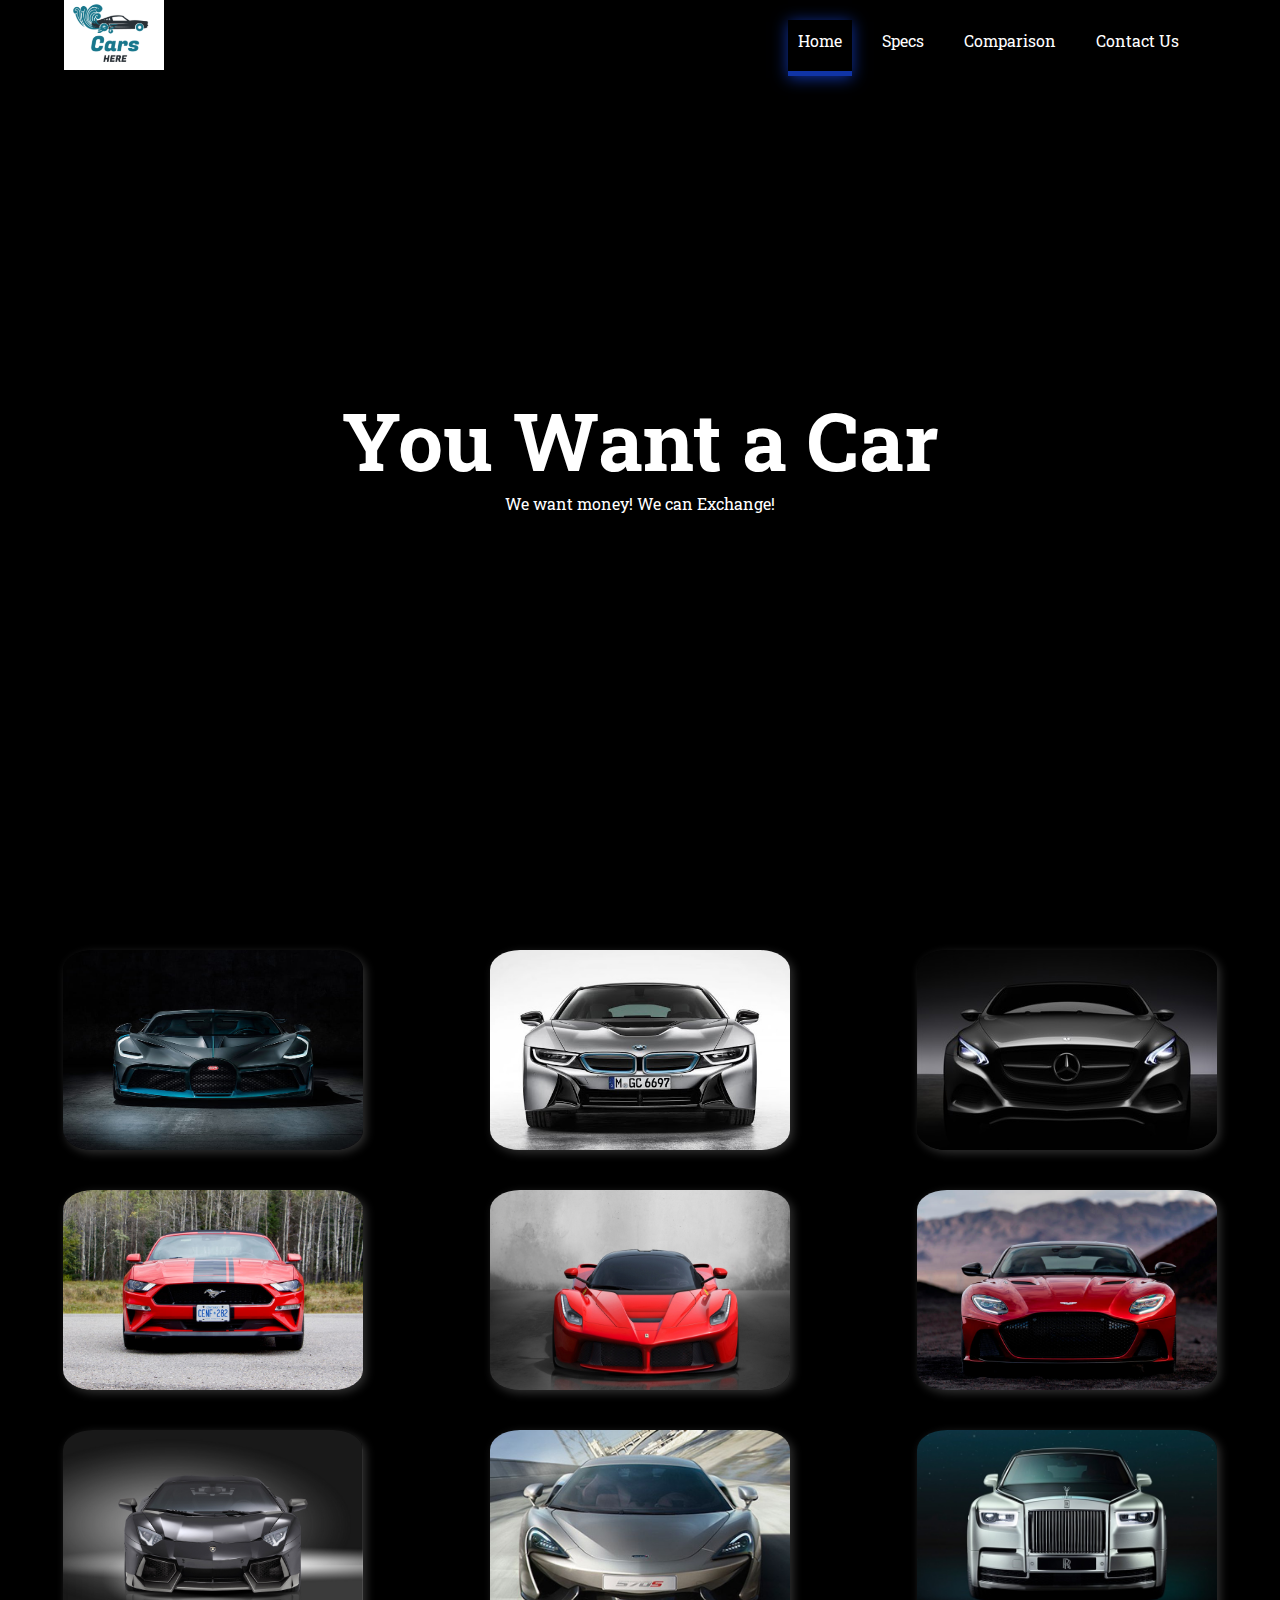
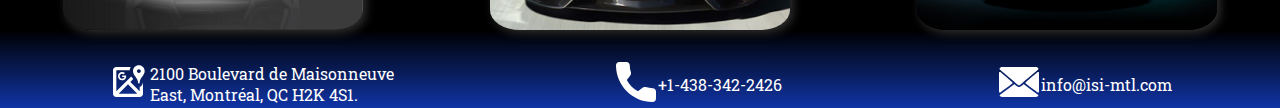
==== index.html @ 4ce7110e "First comit" ====
<!DOCTYPE html>
<html lang="en">

<head>
    <meta charset="UTF-8">
    <meta name="viewport" content="width=device-width, initial-scale=1.0">
    <title>Document</title>
    <link rel="stylesheet" href="./css/style.css" type="text/css">
</head>

<body>
    <div class="banner">
        <video autoplay muted loop>
            <source src="./assets/Video/video.mp4" type="video/mp4">

        </video>
        <section class="content">
            <h2>You Want a Car</h2>
            <p>We want money! We can Exchange!</p>
        </section>
    </div>
    <header>
        <nav>
            <img src="./assets/images/logo.PNG" alt="logo">
            <ul>
                <li class="avtivePage">Home</li>
                <li>Specs</li>
                <li>Comparison</li>
                <li>Contact Us</li>
            </ul>
        </nav>
    </header>
    <main>
        <aside>
            <img src="./assets/images/cars/background-front-view-hypercar-divo-bugatti-divo-hd-wallpaper-preview.jpg" alt="bugati">
            <img src="./assets/images/cars/unnamed (1).jpg" alt="un1">
            <img src="./assets/images/cars/unnamed (2).jpg" alt="un2">
            <img src="./assets/images/cars/2020-ford-mustang-gt-convertible-front-view-carbuzz-461702.jpg" alt="mustang">
            <img src="./assets/images/cars/ferrari_rojo_coche_italiano_3840x2160.jpg" alt="ferary">
            <img src="./assets/images/cars/2019-aston-martin-dbs-superleggera-front-view-carbuzz-435717.jpg" alt="am">
            <img src="./assets/images/cars/Lamborghini-Novitec-Torado-Black-Front-View.jpg" alt="lbgh">
            <img src="./assets/images/cars/4815d0dce899529d6fbb6898ac7a1062.jpg" alt="bmw">
            <img src="./assets/images/cars/02-phantom-swb_hero.jpg.rr_.1366.MED_.jpg" alt="rr">
        </aside>
    </main>
    <footer class="footer">
        <table>
            <tr>
                <td><img src="./assets/images/icons8-google-maps.svg" alt="location"></td>
                <td>2100 Boulevard de Maisonneuve East, Montréal, QC H2K 4S1.</td>
            </tr>
        </table>
        <table>
            <tr>
                <td><img src="./assets/images/phone.svg" alt="phn"></td>
                <td>+1-438-342-2426</td>
            </tr>
        </table>
        <table>
            <tr>
                <td><img src="./assets/images/mail.svg" alt="mail"></td>
                <td>info@isi-mtl.com</td>
            </tr>
        </table>
    </footer>    
</body>

</html>
---- css/style.css ----
@import url('https://fonts.googleapis.com/css?family=Roboto+Slab&display=swap');
* {
    margin: 0;
    padding: 0;
    font-family: 'Roboto Slab', serif;
}

body {
    background-color: black;
    color: white;
}

header {
    position: absolute;
    top: 0px;
    left: 0px;
    width: 100%;
}

nav {
    background-color: rgba(0, 0, 0, 0.3);
}

nav img {
    display: inline-block;
    width: 100px;
    height: auto;
    margin: auto 0 auto 5%;
}

nav ul {
    position: absolute;
    top: 20px;
    left: 60%;
    display: flex;
    width: auto;
    height: auto;
}

nav ul li {
    list-style: none;
    padding: 10px;
    margin-left: 20px;
    color: white;
    font-weight: 400;
}

.avtivePage {
    border-bottom: 5px solid #1034a6;
    box-shadow: 0px 2px 15px #1034a6;
    padding-bottom: 20px;
}

.banner {
    width: 100%;
    height: 100vh;
    overflow: hidden;
    display: flex;
    justify-content: center;
    align-items: center;
}

.banner video {
    position: absolute;
    top: 0px;
    left: 0px;
    object-fit: cover;
    width: 100%;
    height: 100%;
    pointer-events: none;
}

.banner .content {
    position: relative;
    z-index: 1;
    max-width: 1000px;
    margin: 0 auto;
    text-align: center;
    color: white;
}

.banner .content h2 {
    font-size: 5em;
}

aside {
    margin-top: 50px;
    display: grid;
    width: 100%;
    grid-template-columns: 1fr 1fr 1fr;
    grid-template-rows: 1fr 1fr 1fr;
    grid-row-gap: 40px;
}

main aside img {
    border-radius: 10%;
    box-shadow: 3px 3px 10px #303030;
    width: 300px;
    height: 200px;
    justify-self: center;
}

main aside img:hover {
    box-shadow: 5px 5px 15px #1034a6;
    transition-duration: 0.5s;
}

.footer tr td {
    max-width: 250px;
}

.footer tr td img {
    width: 40px;
}

.footer { 
    background: linear-gradient(black,#1034a6);
    padding-top: 30px;
    display: flex;
    justify-content: space-around;
}
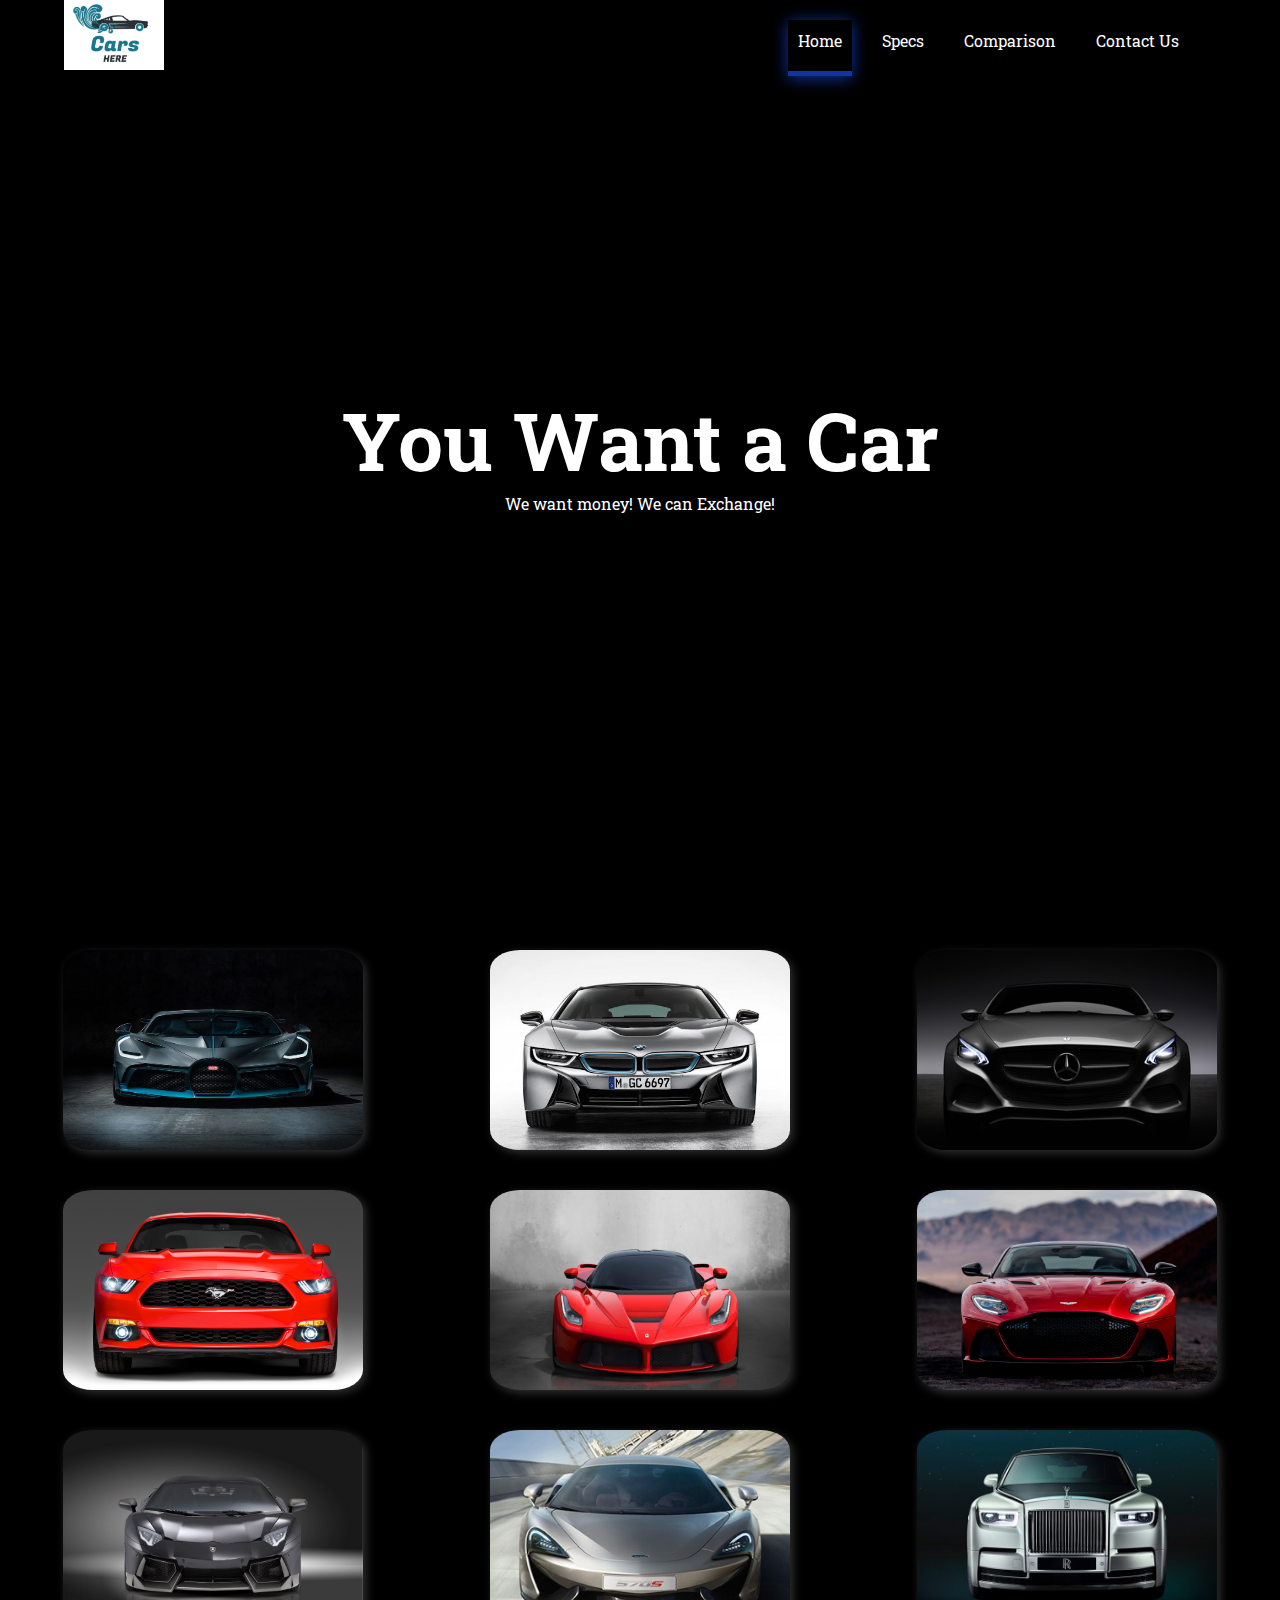
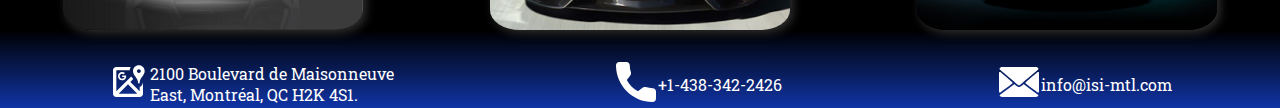
==== commit 93095c38: "added the second page with the table" ====
--- a/index.html
+++ b/index.html
@@ -23,8 +23,12 @@
         <nav>
             <img src="./assets/images/logo.PNG" alt="logo">
             <ul>
-                <li class="avtivePage">Home</li>
-                <li>Specs</li>
+                <a href="./index.html">
+                    <li class="avtivePage">Home</li>
+                </a>
+                <a href="./Table/tableIndex.html">
+                    <li>Specs</li>
+                </a>
                 <li>Comparison</li>
                 <li>Contact Us</li>
             </ul>
@@ -32,10 +36,11 @@
     </header>
     <main>
         <aside>
-            <img src="./assets/images/cars/background-front-view-hypercar-divo-bugatti-divo-hd-wallpaper-preview.jpg" alt="bugati">
+            <img src="./assets/images/cars/background-front-view-hypercar-divo-bugatti-divo-hd-wallpaper-preview.jpg"
+                alt="bugati">
             <img src="./assets/images/cars/unnamed (1).jpg" alt="un1">
             <img src="./assets/images/cars/unnamed (2).jpg" alt="un2">
-            <img src="./assets/images/cars/2020-ford-mustang-gt-convertible-front-view-carbuzz-461702.jpg" alt="mustang">
+            <img src="./assets/images/cars/2015-ford-mustang-front-profile1.jpg" alt="mustang">
             <img src="./assets/images/cars/ferrari_rojo_coche_italiano_3840x2160.jpg" alt="ferary">
             <img src="./assets/images/cars/2019-aston-martin-dbs-superleggera-front-view-carbuzz-435717.jpg" alt="am">
             <img src="./assets/images/cars/Lamborghini-Novitec-Torado-Black-Front-View.jpg" alt="lbgh">
@@ -62,7 +67,7 @@
                 <td>info@isi-mtl.com</td>
             </tr>
         </table>
-    </footer>    
+    </footer>
 </body>
 
 </html>--- a/css/style.css
+++ b/css/style.css
@@ -19,6 +19,10 @@
 
 nav {
     background-color: rgba(0, 0, 0, 0.3);
+}
+
+nav ul a{
+    text-decoration: none;
 }
 
 nav img {
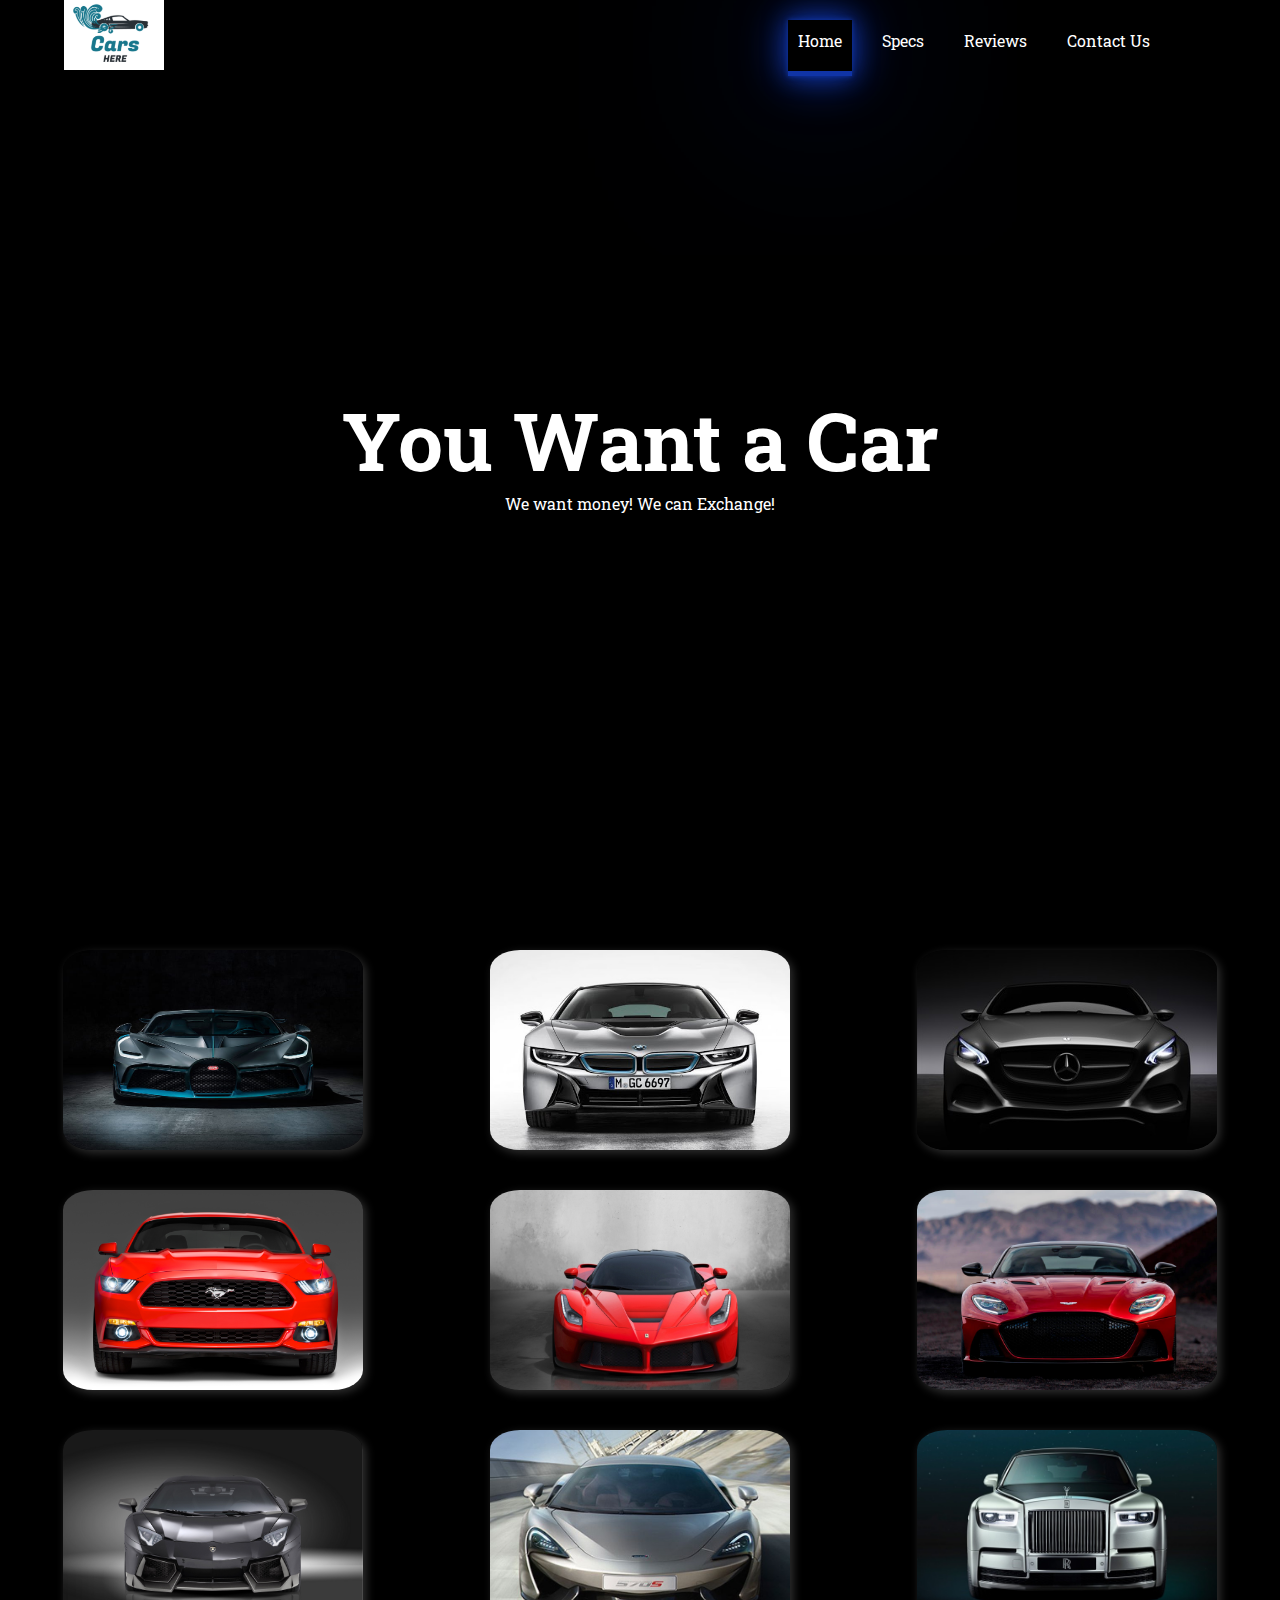
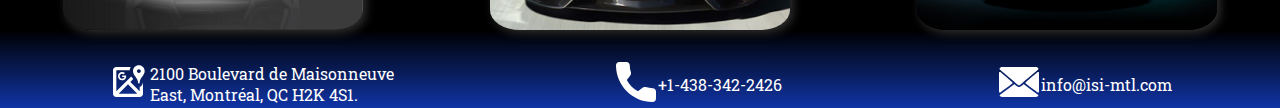
==== commit dd738a32: "added third page with header and footer" ====
--- a/index.html
+++ b/index.html
@@ -29,7 +29,7 @@
                 <a href="./Table/tableIndex.html">
                     <li>Specs</li>
                 </a>
-                <li>Comparison</li>
+                <li>Reviews</li>
                 <li>Contact Us</li>
             </ul>
         </nav>
--- a/css/style.css
+++ b/css/style.css
@@ -51,7 +51,10 @@
 
 .avtivePage {
     border-bottom: 5px solid #1034a6;
-    box-shadow: 0px 2px 15px #1034a6;
+    box-shadow: 0px 0px 5px #1034a6,
+                0px 0px 25px #1034a6,
+                0px 0px 50px #1034a6,
+                0px 0px 200px #1034a6;
     padding-bottom: 20px;
 }
 
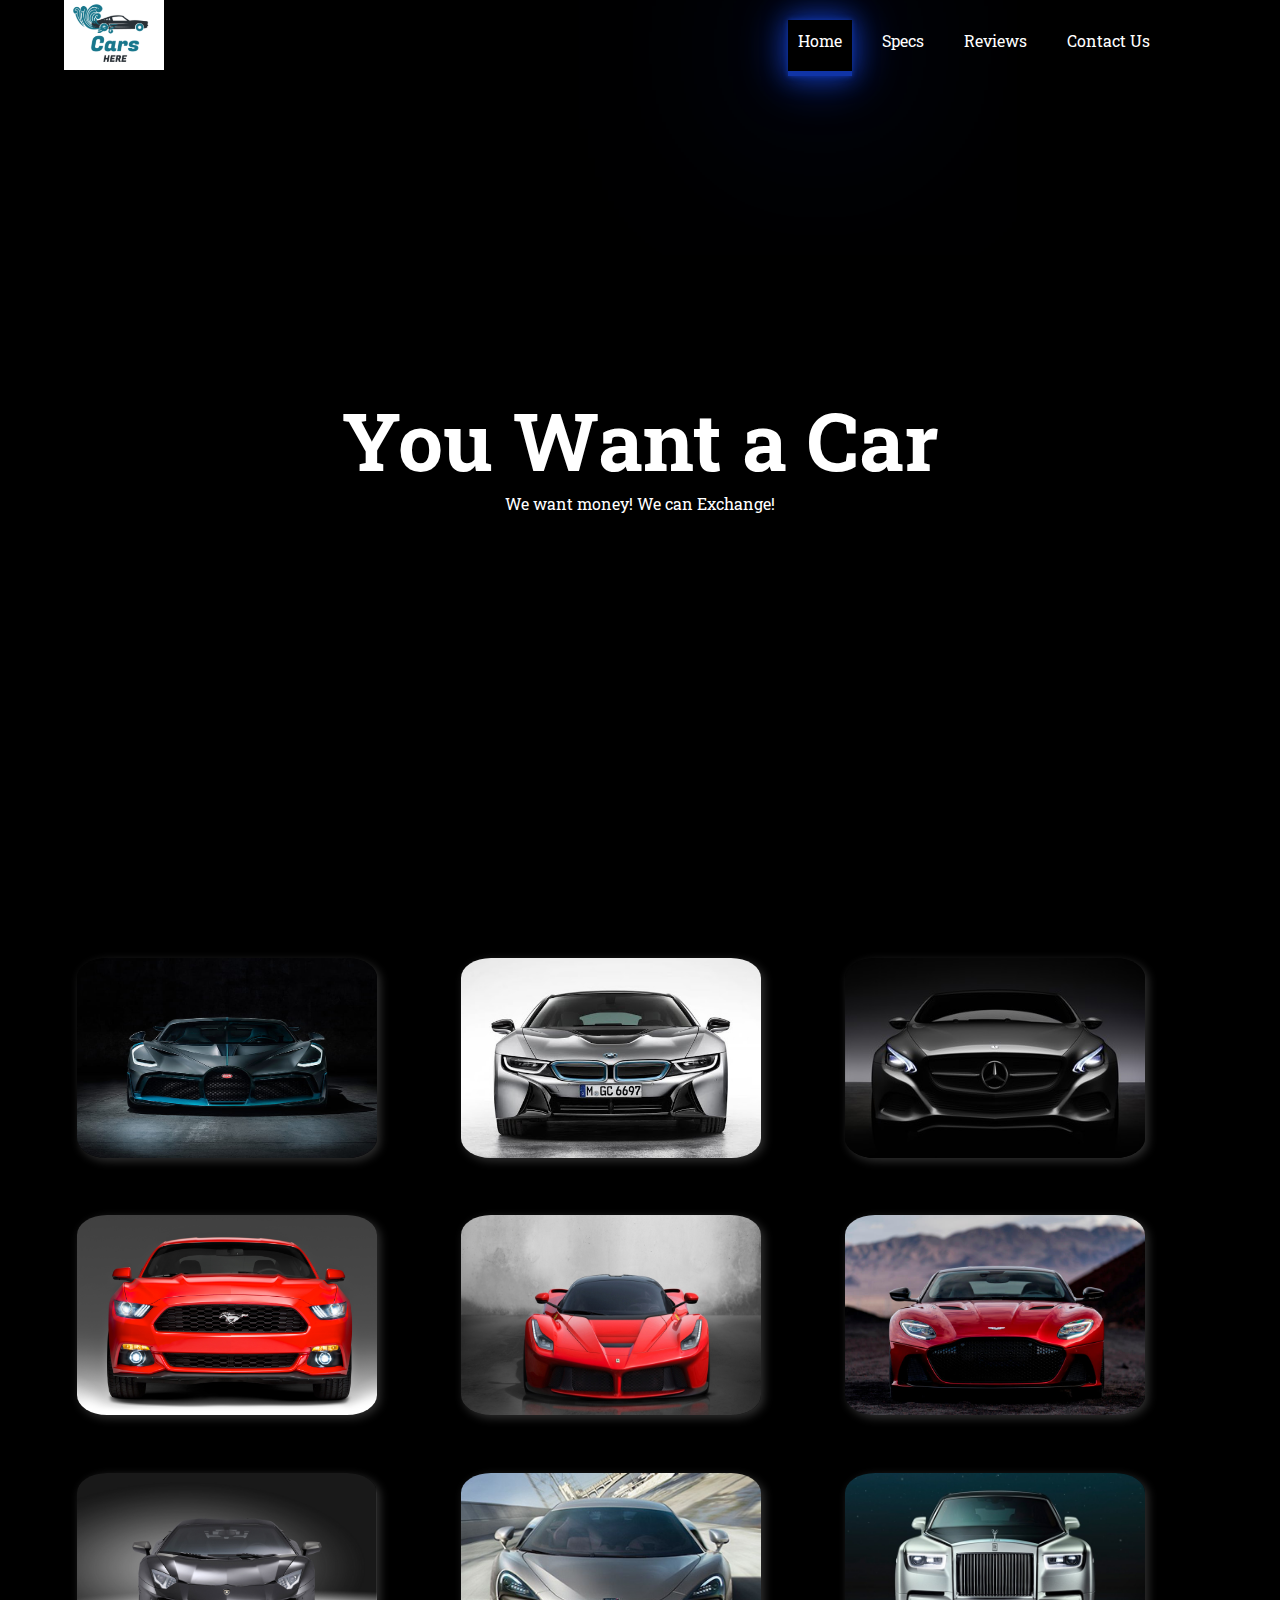
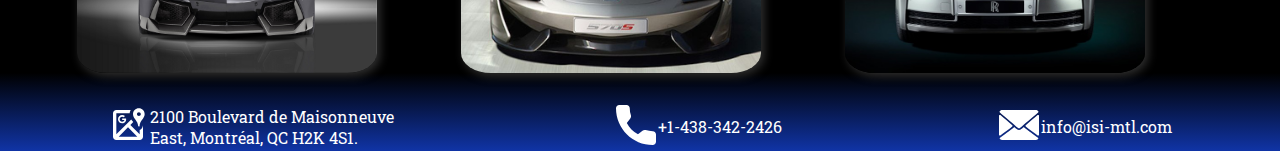
==== commit f9589833: "Minor changes on styles" ====
--- a/index.html
+++ b/index.html
@@ -27,10 +27,12 @@
                     <li class="avtivePage">Home</li>
                 </a>
                 <a href="./Table/tableIndex.html">
-                    <li>Specs</li>
+                    <li     >Specs</li>
                 </a>
-                <li>Reviews</li>
-                <li>Contact Us</li>
+                <a href="./Reviews_Page/ReviewIndex.html">
+                    <li class="inActivePage">Reviews</li>
+                </a>
+                <li class="inActivePage">Contact Us</li>
             </ul>
         </nav>
     </header>
--- a/css/style.css
+++ b/css/style.css
@@ -58,6 +58,15 @@
     padding-bottom: 20px;
 }
 
+.inActivePage:hover{
+    transition-duration: 0.3s;
+    border-bottom: 5px solid #a65110;
+    box-shadow: 0px 0px 5px #a65110,
+                0px 0px 25px #a65110,
+                0px 0px 50px #a65110,
+                0px 0px 200px #a65110;
+}
+
 .banner {
     width: 100%;
     height: 100vh;
@@ -92,11 +101,12 @@
 
 aside {
     margin-top: 50px;
-    display: grid;
-    width: 100%;
-    grid-template-columns: 1fr 1fr 1fr;
-    grid-template-rows: 1fr 1fr 1fr;
-    grid-row-gap: 40px;
+    width: 90%;
+    margin: 0 auto;
+    display: flex;
+    flex-wrap: wrap;
+    justify-content: space-around;
+
 }
 
 main aside img {
@@ -105,6 +115,8 @@
     width: 300px;
     height: 200px;
     justify-self: center;
+    margin-right: 5%;
+    margin-top: 5%;
 }
 
 main aside img:hover {
